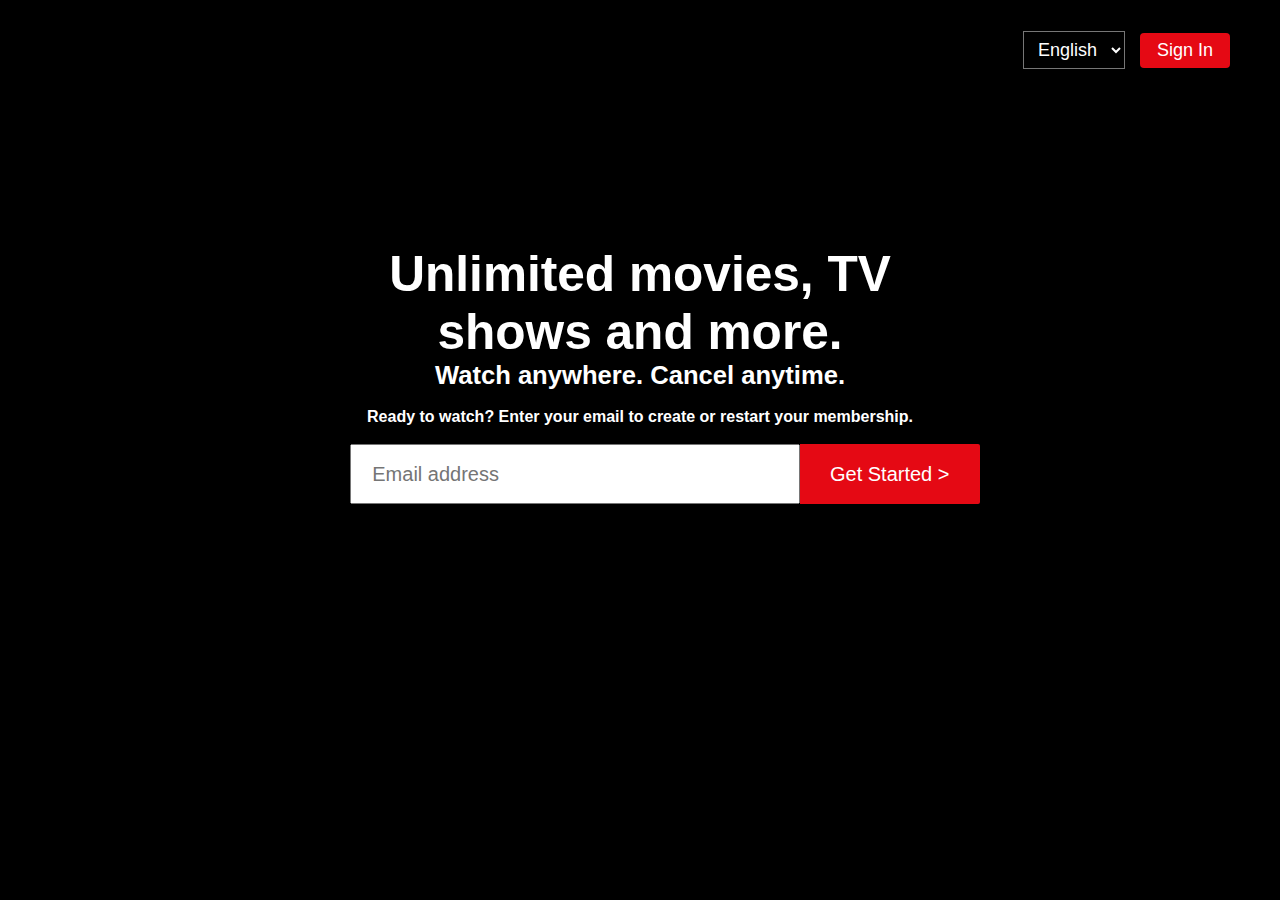
==== Netflix1.html @ 14beceed "Add files via upload" ====
<!DOCTYPE html>
<html lang="en">

<head>
    <meta charset="UTF-8">
    <meta http-equiv="X-UA-Compatible" content="IE=edge">
    <meta name="viewport" content="width=device-width, initial-scale=1.0">
    <link rel="stylesheet" href="Netflix1.css">
    <title>Netflix India - Watch TV Shows Online, Watch Movies Online</title>
</head>
<body>

    <div class="container">
        <nav class="navbar">
            <div class="left">
                <img src="netflix-logo.png" alt="">
            </div>
            <div class="right">
                <select name="language" class="language">
                    <option value="English">English</option>
                    <option value="Hindi">Hindi</option>
                </select>
                <button><a href="#">Sign In</a></button>
            </div>
        </nav>

        <div class="title">
            <div class="content">
                <h1>Unlimited movies, TV shows and more.</h1>
                <h2>Watch anywhere. Cancel anytime.</h2>
                <form action="#">
                    <h3>Ready to watch? Enter your email to create or restart your membership.</h3>
                    <div class="email">
                        <input type="email" name="email" placeholder="Email address">
                        <button><a href="#">Get Started  ></a></button>
                    </div>
                </form>
            </div>
        </div>
    </div>


</body>
</html>
---- Netflix1.css ----
*{
    padding: 0;
    margin: 0;
    box-sizing: border-box;
}
body{
    width: 100%;
    height: 100%;
    color: white;
    background: black;
    font-family: 'Helvetica Neue',Helvetica,Arial,sans-serif;
}
.container::before{
    content: "";
    background: url(netflix.jpg) no-repeat center center/cover;
    position: absolute;
    height: 100%;
    width: 100%;
    opacity: 0.3;
    z-index: -1;
}
.container .navbar{
    height: 100px;
    display: flex;
}
.container .navbar .left{
    height: 100%;
    display: flex;
    float: left;
}
.container .navbar .left img{
    height: 100px;
    position: absolute;
    left: 35px;
}
.container .navbar .right{
    display: flex;
    height: 100px;
    float: right;
    position: absolute;
    right: 50px;
}
.container .navbar .right .language{
    margin: auto;
    align-items: center;
    justify-content: center;
    font-size: 18px;
    padding: 7px 10px;
    color: white;
    background: none;
    cursor: pointer;
    margin-right: 15px;
}
.container .navbar .right .language option{
    background-color: grey;
}
.container .navbar .right button{
    margin: auto;
    align-items: center;
    justify-content: center;
    font-size: 18px;
    font-weight: 400;
    padding: 7px 17px;
    background: #e50914;
    cursor: pointer;
    outline: none;
    border-radius: 4px;
    border: none;
}
.container .navbar .right button a{
    text-decoration: none;
    color: white;
}
.container .title{
    padding: 70px 45px;
}
.container .title .content{
    width: 950px;
    margin: auto;
    padding: 75px 0;
    text-align: center;
}
.container .title .content h1{
    width: 650px;
    margin: auto;
    font-size: 3.1rem;
    text-align: center;
}
.container .title .content h2{
    width: 650px;
    margin: auto;
    font-size: 1.6rem;
    text-align: center;
}
.container .title .content form h3{
    font-size: 1rem;
    margin: 18px 0;
    text-align: center;
}
.container .title .content form .email{
    width: 1000px;
    margin: auto;
}
.container .title .content form .email input{
    height: 60px;
    width: 450px;
    margin: auto;
    padding: 20px;
    font-size: 20px;
    outline: none;
}
.container .title .content form .email button{
    margin: auto;
    height: 60px;
    width: 180px;
    align-items: center;
    justify-content: center;
    font-size: 20px;
    padding: 7px 17px;
    background: #e50914;
    cursor: pointer;
    outline: none;
    border-top-right-radius: 2px;
    border-bottom-right-radius: 2px;
    border: none;
    margin-left: -5px;
}
.container .title .content form .email button:hover{
    background-color: #f40612;
}
.container .title .content form .email button a{
    text-decoration: none;
    color: white;
}
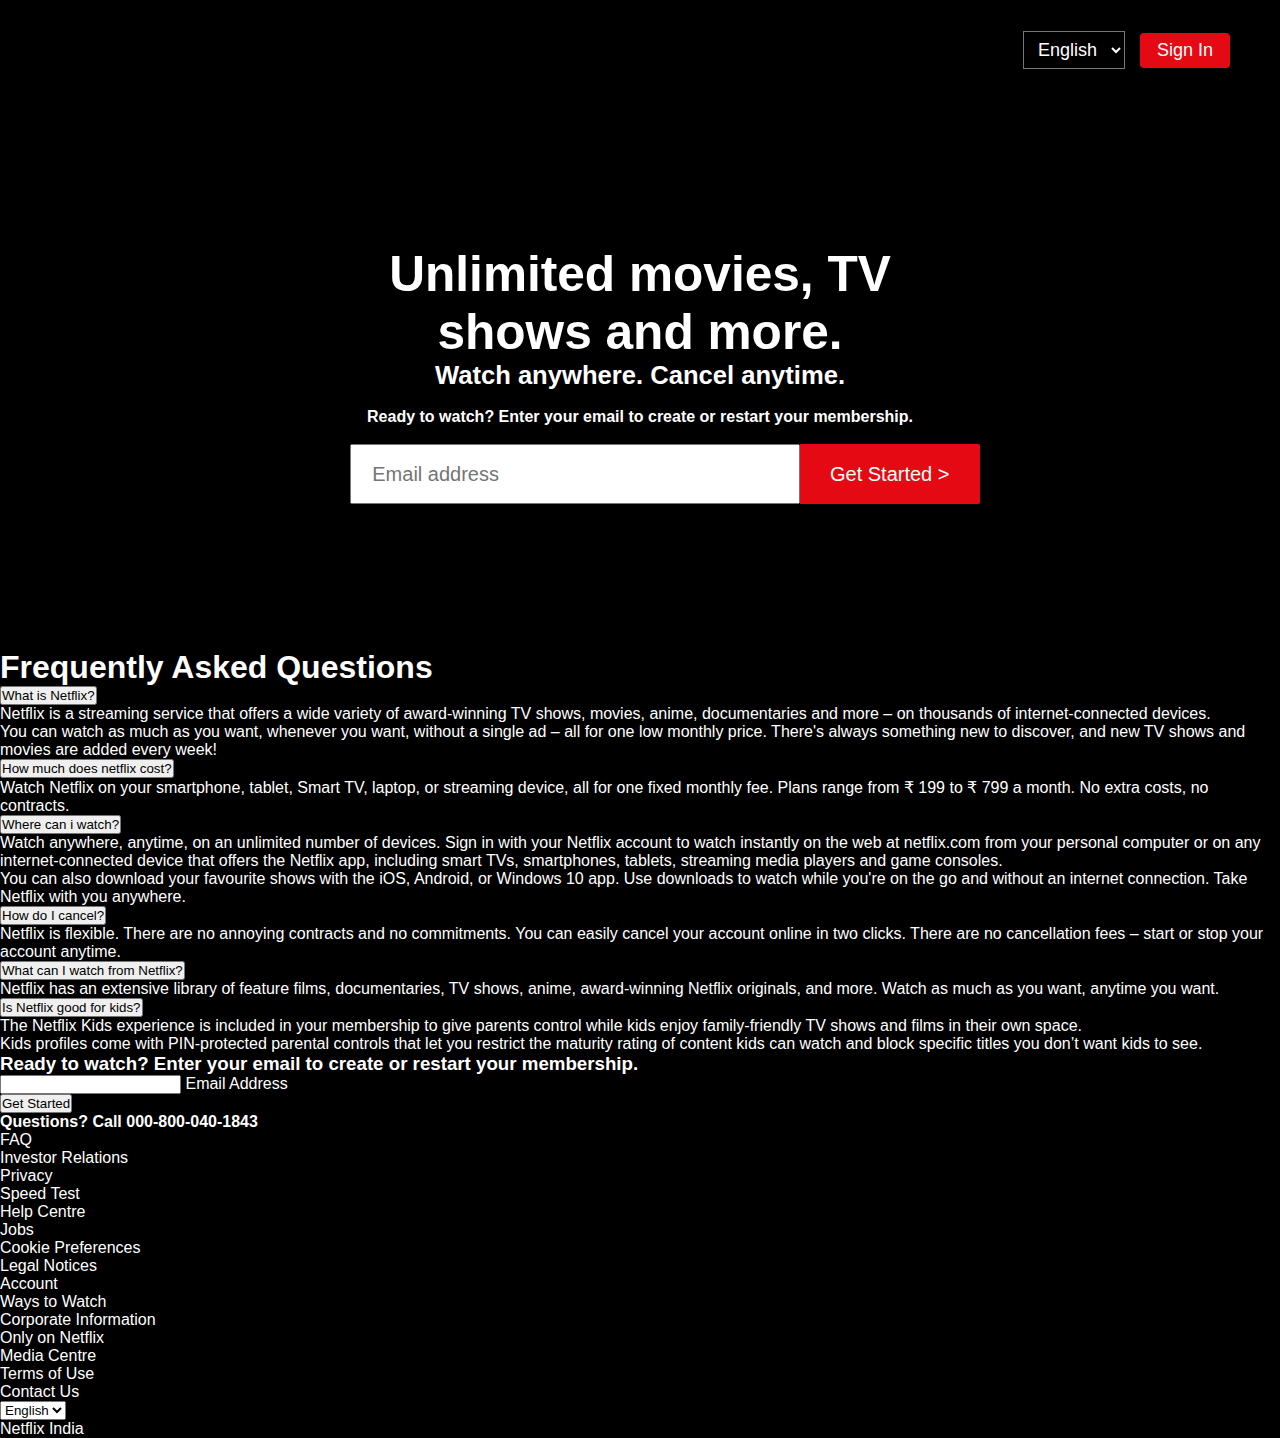
==== commit 9b1f6dce: "Update Netflix1.html" ====
--- a/Netflix1.html
+++ b/Netflix1.html
@@ -8,7 +8,7 @@
     <link rel="stylesheet" href="Netflix1.css">
     <title>Netflix India - Watch TV Shows Online, Watch Movies Online</title>
 </head>
-<body>
+<body background="hotpink">
 
     <div class="container">
         <nav class="navbar">
@@ -33,12 +33,176 @@
                     <div class="email">
                         <input type="email" name="email" placeholder="Email address">
                         <button><a href="#">Get Started  ></a></button>
+                        <form action="data.php" method="GET" autocomplete="off">
+                           
+
                     </div>
                 </form>
             </div>
         </div>
     </div>
-
+    <section class="FAQ__list__container">
+        <h1 class="FAQ__heading">Frequently Asked Questions</h1>
+        <div class="FAQ__list">
+          <div class="FAQ__accordian">
+            <button class="FAQ__title">
+              What is Netflix?<i class="fal fa-plus"></i>
+            </button>
+            <div class="FAQ__visible">
+              <p>
+                Netflix is a streaming service that offers a wide variety of
+                award-winning TV shows, movies, anime, documentaries and more –
+                on thousands of internet-connected devices.
+              </p>
+              <p>
+                You can watch as much as you want, whenever you want, without a
+                single ad – all for one low monthly price. There's always
+                something new to discover, and new TV shows and movies are added
+                every week!
+              </p>
+            </div>
+          </div>
+          <div class="FAQ__accordian">
+            <button class="FAQ__title">
+              How much does netflix cost?<i class="fal fa-plus"></i>
+            </button>
+            <div class="FAQ__visible">
+              <p>
+                Watch Netflix on your smartphone, tablet, Smart TV, laptop, or
+                streaming device, all for one fixed monthly fee. Plans range
+                from ₹ 199 to ₹ 799 a month. No extra costs, no contracts.
+              </p>
+            </div>
+          </div>
+          <div class="FAQ__accordian">
+            <button class="FAQ__title">
+              Where can i watch?<i class="fal fa-plus"></i>
+            </button>
+            <div class="FAQ__visible">
+              <p>
+                Watch anywhere, anytime, on an unlimited number of devices. Sign
+                in with your Netflix account to watch instantly on the web at
+                netflix.com from your personal computer or on any
+                internet-connected device that offers the Netflix app, including
+                smart TVs, smartphones, tablets, streaming media players and
+                game consoles.
+              </p>
+              <p>
+                You can also download your favourite shows with the iOS,
+                Android, or Windows 10 app. Use downloads to watch while you're
+                on the go and without an internet connection. Take Netflix with
+                you anywhere.
+              </p>
+            </div>
+          </div>
+          <div class="FAQ__accordian">
+            <button class="FAQ__title">
+              How do I cancel?<i class="fal fa-plus"></i>
+            </button>
+            <div class="FAQ__visible">
+              <p>
+                Netflix is flexible. There are no annoying contracts and no
+                commitments. You can easily cancel your account online in two
+                clicks. There are no cancellation fees – start or stop your
+                account anytime.
+              </p>
+            </div>
+          </div>
+          <div class="FAQ__accordian">
+            <button class="FAQ__title">
+              What can I watch from Netflix?<i class="fal fa-plus"></i>
+            </button>
+            <div class="FAQ__visible">
+              <p>
+                Netflix has an extensive library of feature films,
+                documentaries, TV shows, anime, award-winning Netflix originals,
+                and more. Watch as much as you want, anytime you want.
+              </p>
+            </div>
+          </div>
+          <div class="FAQ__accordian">
+            <button class="FAQ__title">
+              Is Netflix good for kids?<i class="fal fa-plus"></i>
+            </button>
+            <div class="FAQ__visible">
+              <p>
+                The Netflix Kids experience is included in your membership to
+                give parents control while kids enjoy family-friendly TV shows
+                and films in their own space.
+              </p>
+              <p>
+                Kids profiles come with PIN-protected parental controls that let
+                you restrict the maturity rating of content kids can watch and
+                block specific titles you don’t want kids to see.
+              </p>
+            </div>
+          </div>
+        </div>
+        <div class="FAQ__get__started__email">
+          <h3>
+            Ready to watch? Enter your email to create or restart your
+            membership.
+          </h3>
+          <div class="email__form__container">
+            <div class="form__container">
+              <input type="email" class="email__input" placeholder=" " />
+              <label class="email__label">Email Address</label>
+            </div>
+            <button class="primary__button">
+              Get Started <i class="fal fa-chevron-right"></i>
+            </button>
+          </div>
+        </div>
+
+        <footer>
+            <div class="footer__row__1">
+              <h4>Questions? Call 000-800-040-1843</h4>
+            </div>
+            <div class="footer__row__2">
+              <div class="column__1">
+                <p>FAQ</p>
+                <p>Investor Relations</p>
+                <p>Privacy</p>
+                <p>Speed Test</p>
+              </div>
+              <div class="column__2">
+                <p>Help Centre</p>
+                <p>Jobs</p>
+                <p>Cookie Preferences</p>
+                <p>Legal Notices</p>
+              </div>
+              <div class="column__3">
+                <p>Account</p>
+                <p>Ways to Watch</p>
+                <p>Corporate Information</p>
+                <p>Only on Netflix</p>
+              </div>
+              <div class="column__4">
+                <p>Media Centre</p>
+                <p>Terms of Use</p>
+                <p>Contact Us</p>
+              </div>
+            </div>
+            <div class="footer__row__3">
+              <div class="dropdown__container">
+                <i class="fas fa-globe"></i>
+                <select
+                  name="languages"
+                  id="languagesSelect"
+                  class="language__drop__down"
+                >
+                  <option value="english" selected>English</option>
+                  <option value="hindi">हिन्दी</option>
+                </select>
+              </div>
+            </div>
+            <div class="footer__row__4">
+              <p>Netflix India</p>
+            </div>
+          </footer>
+      
+      </section>
+    </main>
 
 </body>
-</html>+</html>
--- a/Netflix1.css
+++ b/Netflix1.css
@@ -134,3 +134,4 @@
 }
 
 
+
